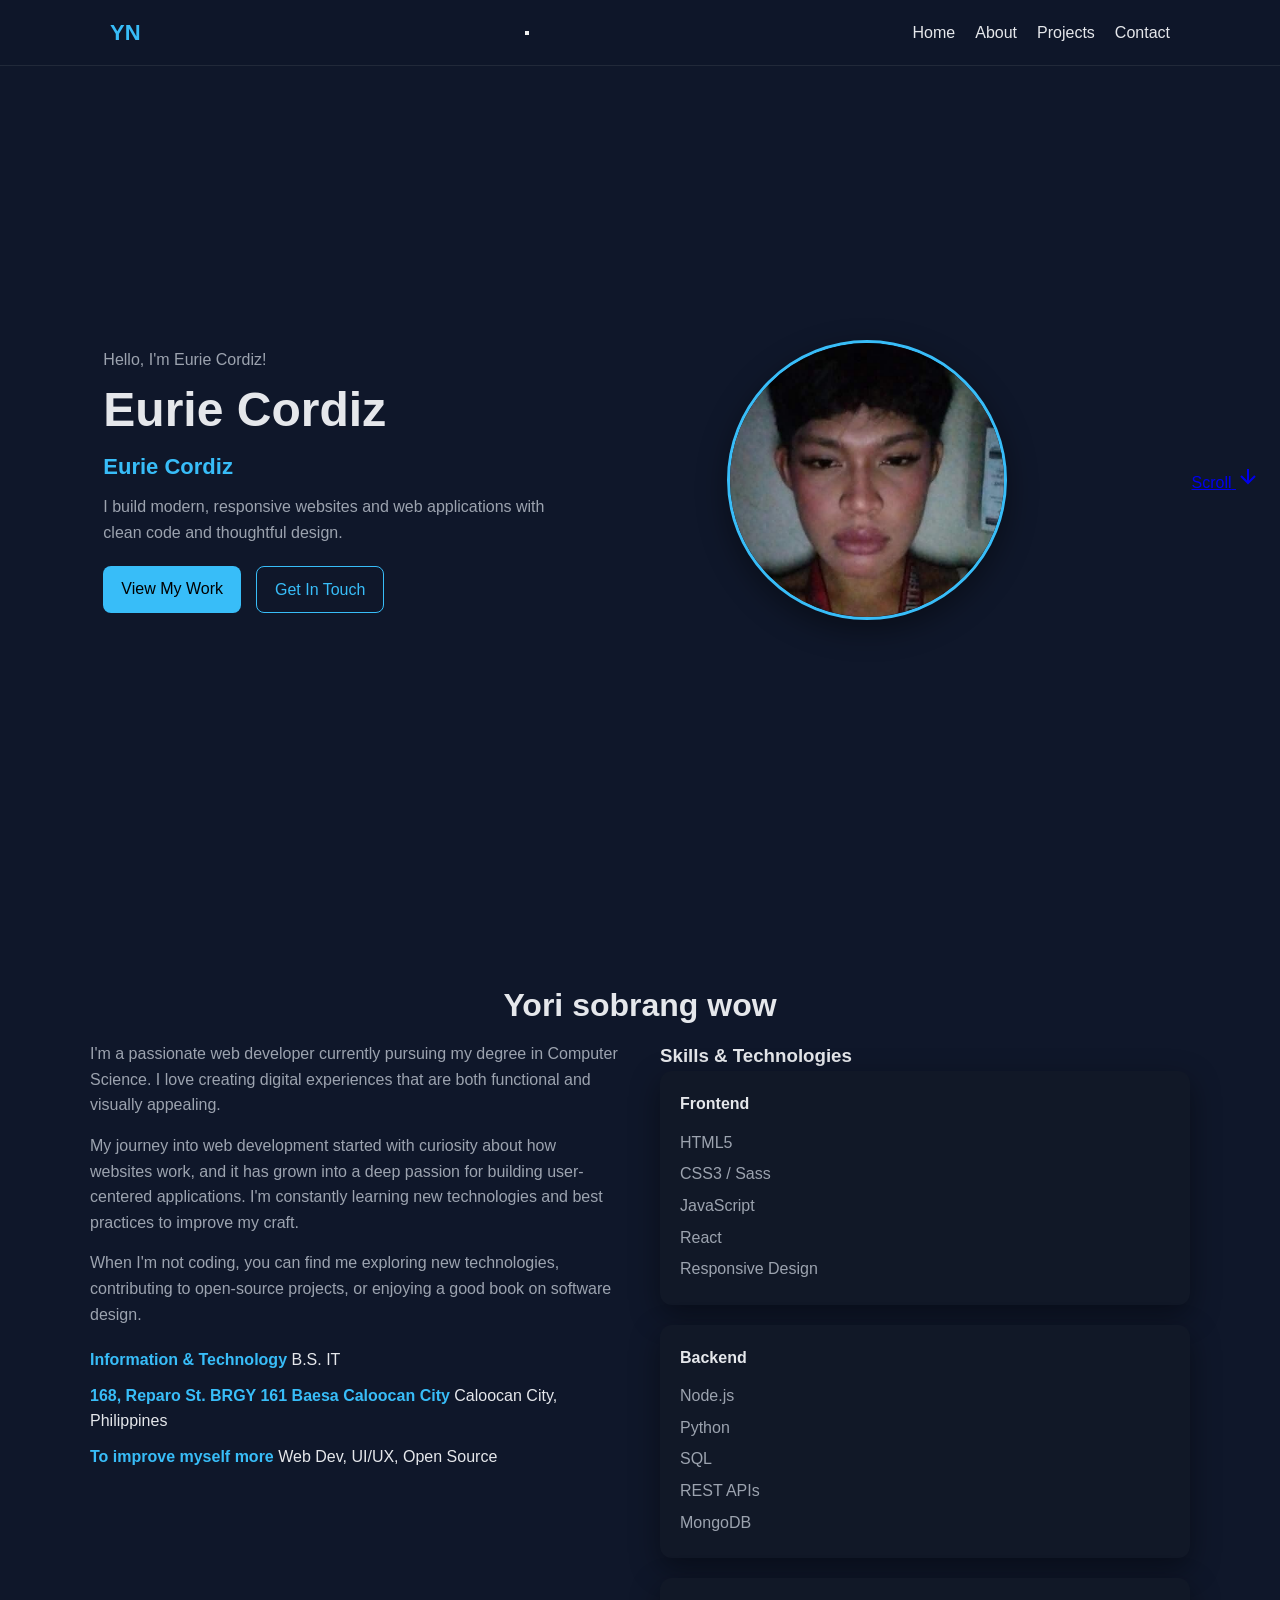
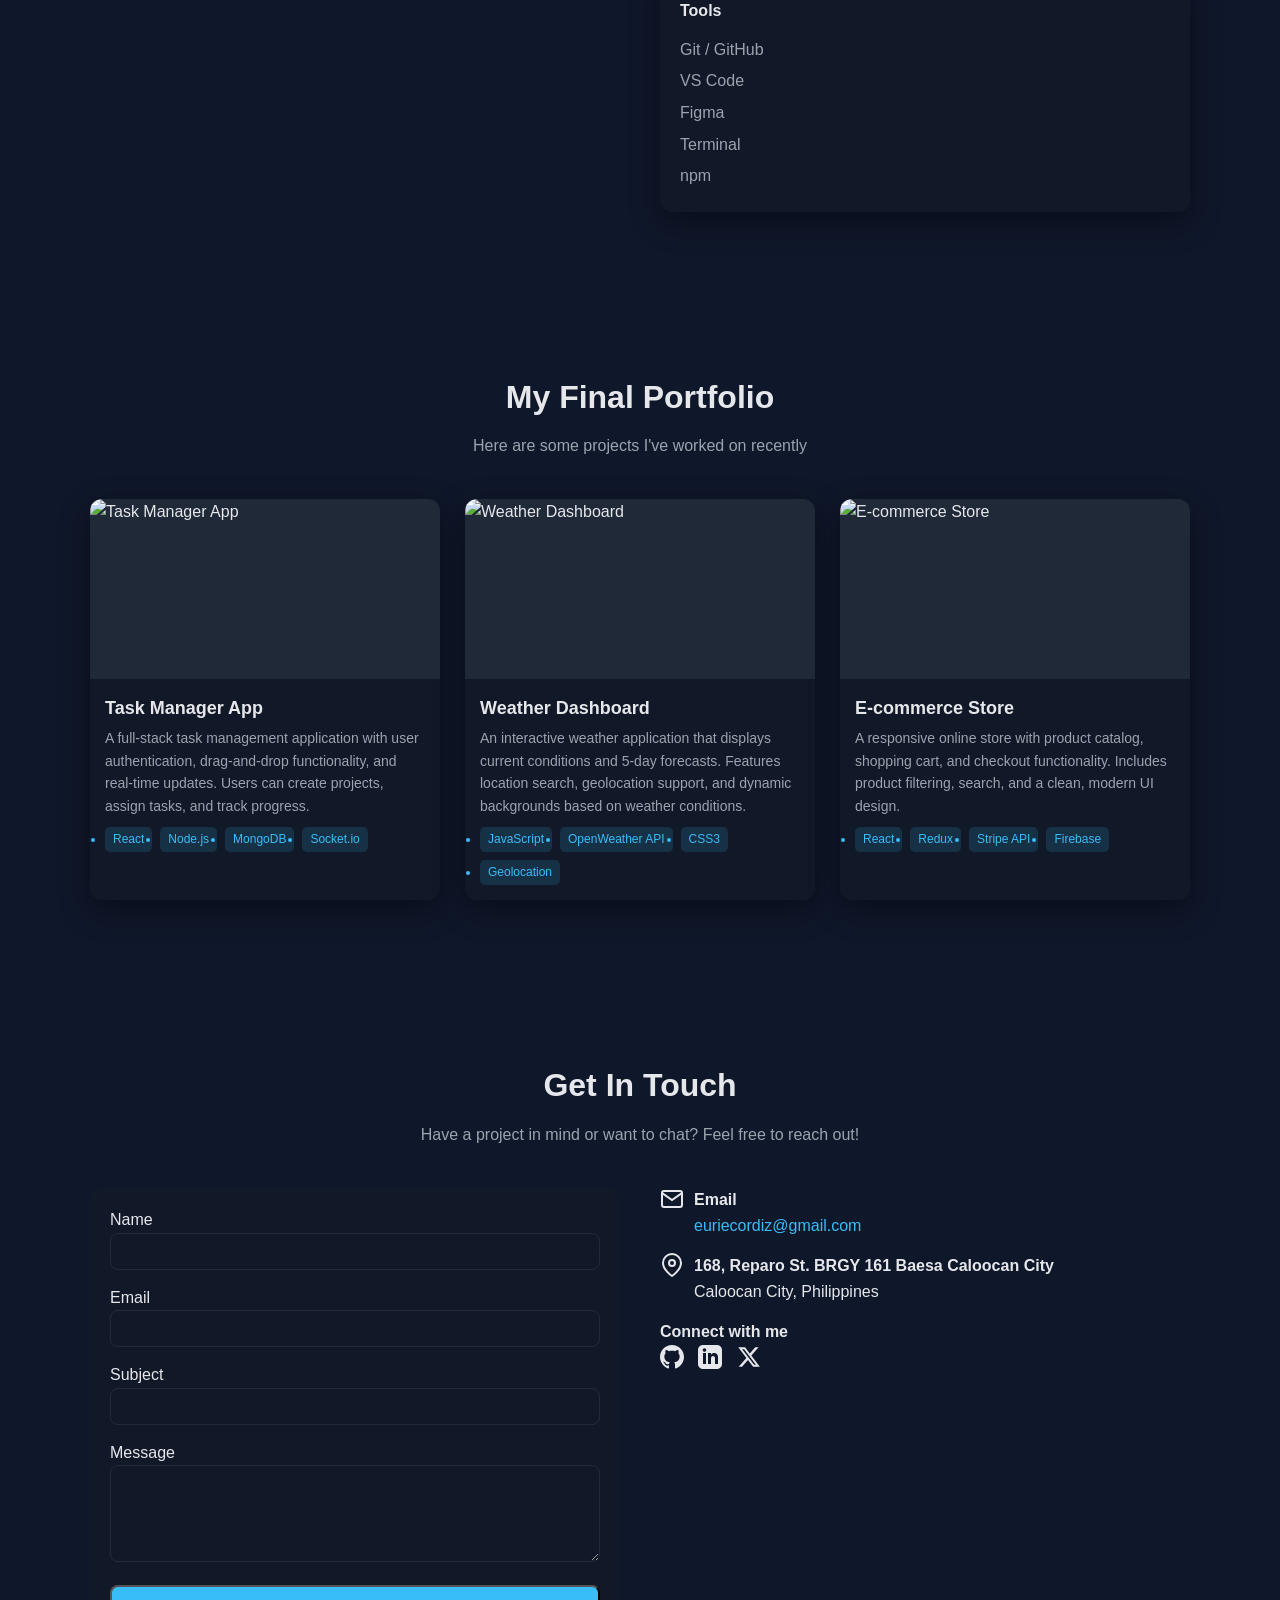
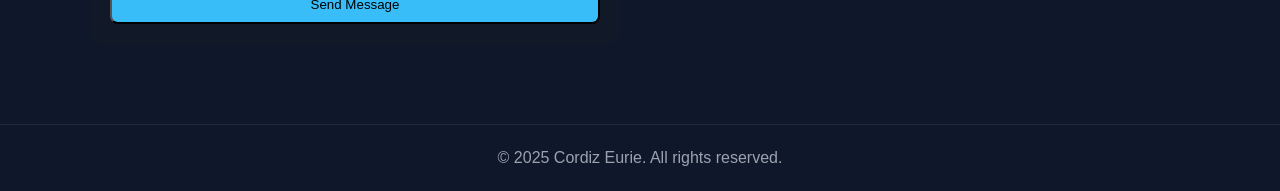
==== index.html @ 9e7bad4b "Add files via upload" ====
<!DOCTYPE html>
<html lang="en">
<head>
    <meta charset="UTF-8">
    <meta name="viewport" content="width=device-width, initial-scale=1.0">
    <title>Eurie Cordiz | Web Developer</title>
    <link rel="stylesheet" href="style.css">
    <link rel="preconnect" href="[fonts.googleapis.com](https://fonts.googleapis.com)">
    <link rel="preconnect" href="[fonts.gstatic.com](https://fonts.gstatic.com)" crossorigin>
    <link href="[fonts.googleapis.com](https://fonts.googleapis.com/css2?family=Inter:wght@400;500;600;700&display=swap)" rel="stylesheet">
</head>
<body>
    <!-- Navigation -->
    <nav class="navbar">
        <div class="nav-container">
            <a href="#home" class="nav-logo">YN</a>
            <button class="nav-toggle" aria-label="Toggle navigation">
                <span></span>
                <span></span>
                <span></span>
            </button>
            <ul class="nav-menu">
                <li><a href="#home" class="nav-link">Home</a></li>
                <li><a href="#about" class="nav-link">About</a></li>
                <li><a href="#projects" class="nav-link">Projects</a></li>
                <li><a href="#contact" class="nav-link">Contact</a></li>
            </ul>
        </div>
    </nav>
    <!-- Home Section -->
    <section id="home" class="hero">
        <div class="hero-content">
            <div class="hero-text">
                <p class="hero-greeting">Hello, I'm Eurie Cordiz!</p>
                <h1 class="hero-name">Eurie Cordiz</h1>
                <h2 class="hero-role">Eurie Cordiz</h2>
                <p class="hero-tagline">I build modern, responsive websites and web applications with clean code and thoughtful design.</p>
                <div class="hero-buttons">
                    <a href="#projects" class="btn btn-primary">View My Work</a>
                    <a href="#contact" class="btn btn-secondary">Get In Touch</a>
                </div>
            </div>
            <div class="hero-image">
                <div class="image-wrapper">
                    <!-- Replace with your photo -->
                    <div class="image-placeholder">
                    <img src="eurie.jfif" alt="Eurie">
                    </div>
                </div>
            </div>
        </div>
        <a href="#about" class="scroll-indicator">
            <span>Scroll</span>
            <svg width="24" height="24" viewBox="0 0 24 24" fill="none" stroke="currentColor" stroke-width="2">
                <path d="M12 5v14M19 12l-7 7-7-7"/>
            </svg>
        </a>
    </section>
    <!-- About Section -->
    <section id="about" class="about">
        <div class="container">
            <h2 class="section-title">Yori sobrang wow</h2>
            <div class="about-content">
                <div class="about-text">
                    <p>I'm a passionate web developer currently pursuing my degree in Computer Science. I love creating digital experiences that are both functional and visually appealing.</p>
                    <p>My journey into web development started with curiosity about how websites work, and it has grown into a deep passion for building user-centered applications. I'm constantly learning new technologies and best practices to improve my craft.</p>
                    <p>When I'm not coding, you can find me exploring new technologies, contributing to open-source projects, or enjoying a good book on software design.</p>
                    
                    <div class="about-details">
                        <div class="detail-item">
                            <span class="detail-label">Information & Technology</span>
                            <span class="detail-value">B.S. IT</span>
                        </div>
                        <div class="detail-item">
                            <span class="detail-label">168, Reparo St. BRGY 161 Baesa Caloocan City</span>
                            <span class="detail-value">Caloocan City, Philippines</span>
                        </div>
                        <div class="detail-item">
                            <span class="detail-label">To improve myself more</span>
                            <span class="detail-value">Web Dev, UI/UX, Open Source</span>
                        </div>
                    </div>
                </div>
                <div class="about-skills">
                    <h3>Skills & Technologies</h3>
                    <div class="skills-grid">
                        <div class="skill-category">
                            <h4>Frontend</h4>
                            <ul class="skill-list">
                                <li>HTML5</li>
                                <li>CSS3 / Sass</li>
                                <li>JavaScript</li>
                                <li>React</li>
                                <li>Responsive Design</li>
                            </ul>
                        </div>
                        <div class="skill-category">
                            <h4>Backend</h4>
                            <ul class="skill-list">
                                <li>Node.js</li>
                                <li>Python</li>
                                <li>SQL</li>
                                <li>REST APIs</li>
                                <li>MongoDB</li>
                            </ul>
                        </div>
                        <div class="skill-category">
                            <h4>Tools</h4>
                            <ul class="skill-list">
                                <li>Git / GitHub</li>
                                <li>VS Code</li>
                                <li>Figma</li>
                                <li>Terminal</li>
                                <li>npm</li>
                            </ul>
                        </div>
                    </div>
                </div>
            </div>
        </div>
    </section>
    <!-- Projects Section -->
    <section id="projects" class="projects">
        <div class="container">
            <h2 class="section-title">My Final Portfolio</h2>
            <p class="section-subtitle">Here are some projects I've worked on recently</p>
            
            <div class="projects-grid">
                <!-- Project 1 -->
                <article class="project-card">
                    <div class="project-image">
                        <img src="images/project1.jpg" alt="Task Manager App" onerror="this.parentElement.classList.add('no-image')">
                        <div class="project-overlay">
                            <a href="#" class="project-link" title="View Live">
                                <svg width="20" height="20" viewBox="0 0 24 24" fill="none" stroke="currentColor" stroke-width="2">
                                    <path d="M18 13v6a2 2 0 0 1-2 2H5a2 2 0 0 1-2-2V8a2 2 0 0 1 2-2h6"/>
                                    <polyline points="15 3 21 3 21 9"/>
                                    <line x1="10" y1="14" x2="21" y2="3"/>
                                </svg>
                            </a>
                            <a href="#" class="project-link" title="View Code">
                                <svg width="20" height="20" viewBox="0 0 24 24" fill="none" stroke="currentColor" stroke-width="2">
                                    <path d="M9 19c-5 1.5-5-2.5-7-3m14 6v-3.87a3.37 3.37 0 0 0-.94-2.61c3.14-.35 6.44-1.54 6.44-7A5.44 5.44 0 0 0 20 4.77 5.07 5.07 0 0 0 19.91 1S18.73.65 16 2.48a13.38 13.38 0 0 0-7 0C6.27.65 5.09 1 5.09 1A5.07 5.07 0 0 0 5 4.77a5.44 5.44 0 0 0-1.5 3.78c0 5.42 3.3 6.61 6.44 7A3.37 3.37 0 0 0 9 18.13V22"/>
                                </svg>
                            </a>
                        </div>
                    </div>
                    <div class="project-info">
                        <h3 class="project-title">Task Manager App</h3>
                        <p class="project-description">A full-stack task management application with user authentication, drag-and-drop functionality, and real-time updates. Users can create projects, assign tasks, and track progress.</p>
                        <ul class="project-tech">
                            <li>React</li>
                            <li>Node.js</li>
                            <li>MongoDB</li>
                            <li>Socket.io</li>
                        </ul>
                    </div>
                </article>
                <!-- Project 2 -->
                <article class="project-card">
                    <div class="project-image">
                        <img src="images/project2.jpg" alt="Weather Dashboard" onerror="this.parentElement.classList.add('no-image')">
                        <div class="project-overlay">
                            <a href="#" class="project-link" title="View Live">
                                <svg width="20" height="20" viewBox="0 0 24 24" fill="none" stroke="currentColor" stroke-width="2">
                                    <path d="M18 13v6a2 2 0 0 1-2 2H5a2 2 0 0 1-2-2V8a2 2 0 0 1 2-2h6"/>
                                    <polyline points="15 3 21 3 21 9"/>
                                    <line x1="10" y1="14" x2="21" y2="3"/>
                                </svg>
                            </a>
                            <a href="#" class="project-link" title="View Code">
                                <svg width="20" height="20" viewBox="0 0 24 24" fill="none" stroke="currentColor" stroke-width="2">
                                    <path d="M9 19c-5 1.5-5-2.5-7-3m14 6v-3.87a3.37 3.37 0 0 0-.94-2.61c3.14-.35 6.44-1.54 6.44-7A5.44 5.44 0 0 0 20 4.77 5.07 5.07 0 0 0 19.91 1S18.73.65 16 2.48a13.38 13.38 0 0 0-7 0C6.27.65 5.09 1 5.09 1A5.07 5.07 0 0 0 5 4.77a5.44 5.44 0 0 0-1.5 3.78c0 5.42 3.3 6.61 6.44 7A3.37 3.37 0 0 0 9 18.13V22"/>
                                </svg>
                            </a>
                        </div>
                    </div>
                    <div class="project-info">
                        <h3 class="project-title">Weather Dashboard</h3>
                        <p class="project-description">An interactive weather application that displays current conditions and 5-day forecasts. Features location search, geolocation support, and dynamic backgrounds based on weather conditions.</p>
                        <ul class="project-tech">
                            <li>JavaScript</li>
                            <li>OpenWeather API</li>
                            <li>CSS3</li>
                            <li>Geolocation</li>
                        </ul>
                    </div>
                </article>
                <!-- Project 3 -->
                <article class="project-card">
                    <div class="project-image">
                        <img src="images/project3.jpg" alt="E-commerce Store" onerror="this.parentElement.classList.add('no-image')">
                        <div class="project-overlay">
                            <a href="#" class="project-link" title="View Live">
                                <svg width="20" height="20" viewBox="0 0 24 24" fill="none" stroke="currentColor" stroke-width="2">
                                    <path d="M18 13v6a2 2 0 0 1-2 2H5a2 2 0 0 1-2-2V8a2 2 0 0 1 2-2h6"/>
                                    <polyline points="15 3 21 3 21 9"/>
                                    <line x1="10" y1="14" x2="21" y2="3"/>
                                </svg>
                            </a>
                            <a href="#" class="project-link" title="View Code">
                                <svg width="20" height="20" viewBox="0 0 24 24" fill="none" stroke="currentColor" stroke-width="2">
                                    <path d="M9 19c-5 1.5-5-2.5-7-3m14 6v-3.87a3.37 3.37 0 0 0-.94-2.61c3.14-.35 6.44-1.54 6.44-7A5.44 5.44 0 0 0 20 4.77 5.07 5.07 0 0 0 19.91 1S18.73.65 16 2.48a13.38 13.38 0 0 0-7 0C6.27.65 5.09 1 5.09 1A5.07 5.07 0 0 0 5 4.77a5.44 5.44 0 0 0-1.5 3.78c0 5.42 3.3 6.61 6.44 7A3.37 3.37 0 0 0 9 18.13V22"/>
                                </svg>
                            </a>
                        </div>
                    </div>
                    <div class="project-info">
                        <h3 class="project-title">E-commerce Store</h3>
                        <p class="project-description">A responsive online store with product catalog, shopping cart, and checkout functionality. Includes product filtering, search, and a clean, modern UI design.</p>
                        <ul class="project-tech">
                            <li>React</li>
                            <li>Redux</li>
                            <li>Stripe API</li>
                            <li>Firebase</li>
                        </ul>
                    </div>
                </article>
            </div>
        </div>
    </section>
    <!-- Contact Section -->
    <section id="contact" class="contact">
        <div class="container">
            <h2 class="section-title">Get In Touch</h2>
            <p class="section-subtitle">Have a project in mind or want to chat? Feel free to reach out!</p>
            
            <div class="contact-content">
                <form class="contact-form" id="contactForm">
                    <div class="form-group">
                        <label for="name">Name</label>
                        <input type="text" id="name" name="name" required>
                    </div>
                    <div class="form-group">
                        <label for="email">Email</label>
                        <input type="email" id="email" name="email" required>
                    </div>
                    <div class="form-group">
                        <label for="subject">Subject</label>
                        <input type="text" id="subject" name="subject" required>
                    </div>
                    <div class="form-group">
                        <label for="message">Message</label>
                        <textarea id="message" name="message" rows="5" required></textarea>
                    </div>
                    <button type="submit" class="btn btn-primary btn-full">Send Message</button>
                </form>
                
                <div class="contact-info">
                    <div class="contact-item">
                        <div class="contact-icon">
                            <svg width="24" height="24" viewBox="0 0 24 24" fill="none" stroke="currentColor" stroke-width="2">
                                <path d="M4 4h16c1.1 0 2 .9 2 2v12c0 1.1-.9 2-2 2H4c-1.1 0-2-.9-2-2V6c0-1.1.9-2 2-2z"/>
                                <polyline points="22,6 12,13 2,6"/>
                            </svg>
                        </div>
                        <div class="contact-details">
                            <h4>Email</h4>
                            <a href="mailto:your.email@example.com">euriecordiz@gmail.com</a>
                        </div>
                    </div>
                    
                    <div class="contact-item">
                        <div class="contact-icon">
                            <svg width="24" height="24" viewBox="0 0 24 24" fill="none" stroke="currentColor" stroke-width="2">
                                <path d="M21 10c0 7-9 13-9 13s-9-6-9-13a9 9 0 0 1 18 0z"/>
                                <circle cx="12" cy="10" r="3"/>
                            </svg>
                        </div>
                        <div class="contact-details">
                            <h4>168, Reparo St. BRGY 161 Baesa Caloocan City</h4>
                            <p>Caloocan City, Philippines</p>
                        </div>
                    </div>
                    
                    <div class="social-links">
                        <h4>Connect with me</h4>
                        <div class="social-icons">
                            <a href="https://github.com/euriecordiz" target="_blank" rel="noopener noreferrer" aria-label="GitHub">
                                <svg width="24" height="24" viewBox="0 0 24 24" fill="currentColor">
                                    <path d="M12 0c-6.626 0-12 5.373-12 12 0 5.302 3.438 9.8 8.207 11.387.599.111.793-.261.793-.577v-2.234c-3.338.726-4.033-1.416-4.033-1.416-.546-1.387-1.333-1.756-1.333-1.756-1.089-.745.083-.729.083-.729 1.205.084 1.839 1.237 1.839 1.237 1.07 1.834 2.807 1.304 3.492.997.107-.775.418-1.305.762-1.604-2.665-.305-5.467-1.334-5.467-5.931 0-1.311.469-2.381 1.236-3.221-.124-.303-.535-1.524.117-3.176 0 0 1.008-.322 3.301 1.23.957-.266 1.983-.399 3.003-.404 1.02.005 2.047.138 3.006.404 2.291-1.552 3.297-1.23 3.297-1.23.653 1.653.242 2.874.118 3.176.77.84 1.235 1.911 1.235 3.221 0 4.609-2.807 5.624-5.479 5.921.43.372.823 1.102.823 2.222v3.293c0 .319.192.694.801.576 4.765-1.589 8.199-6.086 8.199-11.386 0-6.627-5.373-12-12-12z"/>
                                </svg>
                            </a>
                            <a href="[linkedin.com](https://linkedin.com/in/yourusername)" target="_blank" rel="noopener noreferrer" aria-label="LinkedIn">
                                <svg width="24" height="24" viewBox="0 0 24 24" fill="currentColor">
                                    <path d="M19 0h-14c-2.761 0-5 2.239-5 5v14c0 2.761 2.239 5 5 5h14c2.762 0 5-2.239 5-5v-14c0-2.761-2.238-5-5-5zm-11 19h-3v-11h3v11zm-1.5-12.268c-.966 0-1.75-.79-1.75-1.764s.784-1.764 1.75-1.764 1.75.79 1.75 1.764-.783 1.764-1.75 1.764zm13.5 12.268h-3v-5.604c0-3.368-4-3.113-4 0v5.604h-3v-11h3v1.765c1.396-2.586 7-2.777 7 2.476v6.759z"/>
                                </svg>
                            </a>
                            <a href="[twitter.com](https://twitter.com/yourusername)" target="_blank" rel="noopener noreferrer" aria-label="Twitter">
                                <svg width="24" height="24" viewBox="0 0 24 24" fill="currentColor">
                                    <path d="M18.244 2.25h3.308l-7.227 8.26 8.502 11.24H16.17l-5.214-6.817L4.99 21.75H1.68l7.73-8.835L1.254 2.25H8.08l4.713 6.231zm-1.161 17.52h1.833L7.084 4.126H5.117z"/>
                                </svg>
                            </a>
                        </div>
                    </div>
                </div>
            </div>
        </div>
    </section>
    <!-- Footer -->
    <footer class="footer">
        <div class="container">
            <p>&copy; 2025 Cordiz Eurie. All rights reserved.</p>
        </div>
    </footer>
    <script src="js/main.js"></script>
</body>
</html>
---- style.css ----
/* ========== ROOT VARIABLES ========== */
:root {
    --bg: #0f172a;
    --card: #111827;
    --text: #e5e7eb;
    --muted: #9ca3af;
    --primary: #38bdf8;
    --secondary: #22c55e;
    --border: rgba(255,255,255,0.08);
    --shadow: 0 10px 30px rgba(0,0,0,0.4);
}

/* ========== GLOBAL RESET ========== */
* {
    margin: 0;
    padding: 0;
    box-sizing: border-box;
    font-family: 'Inter', sans-serif;
    scroll-behavior: smooth;
}

body {
    background: var(--bg);
    color: var(--text);
    line-height: 1.6;
}

/* ========== NAVBAR ========== */
.navbar {
    position: fixed;
    width: 100%;
    top: 0;
    left: 0;
    background: rgba(15, 23, 42, 0.85);
    backdrop-filter: blur(10px);
    border-bottom: 1px solid var(--border);
    z-index: 1000;
}

.nav-container {
    max-width: 1100px;
    margin: auto;
    padding: 15px 20px;
    display: flex;
    justify-content: space-between;
    align-items: center;
}

.nav-logo {
    font-size: 22px;
    font-weight: 700;
    color: var(--primary);
    text-decoration: none;
}

.nav-menu {
    display: flex;
    list-style: none;
    gap: 20px;
}

.nav-link {
    color: var(--text);
    text-decoration: none;
    transition: 0.3s;
}

.nav-link:hover {
    color: var(--primary);
}

/* ========== HERO SECTION ========== */
.hero {
    min-height: 100vh;
    display: flex;
    align-items: center;
    padding: 120px 20px 60px;
}

.hero-content {
    max-width: 1100px;
    margin: auto;
    display: flex;
    align-items: center;
    justify-content: space-between;
    gap: 40px;
    flex-wrap: wrap;
}

.hero-text {
    flex: 1;
}

.hero-greeting {
    color: var(--muted);
}

.hero-name {
    font-size: 48px;
    font-weight: 700;
}

.hero-role {
    font-size: 22px;
    color: var(--primary);
    margin-bottom: 10px;
}

.hero-tagline {
    color: var(--muted);
    margin-bottom: 20px;
}

.hero-buttons {
    display: flex;
    gap: 15px;
}

.btn {
    padding: 10px 18px;
    border-radius: 8px;
    text-decoration: none;
    transition: 0.3s;
    font-weight: 500;
}

.btn-primary {
    background: var(--primary);
    color: #000;
}

.btn-primary:hover {
    opacity: 0.8;
}

.btn-secondary {
    border: 1px solid var(--primary);
    color: var(--primary);
}

.btn-secondary:hover {
    background: var(--primary);
    color: #000;
}

/* HERO IMAGE */
.hero-image {
    flex: 1;
    display: flex;
    justify-content: center;
}

.image-wrapper {
    width: 280px;
    height: 280px;
    border-radius: 50%;
    overflow: hidden;
    border: 3px solid var(--primary);
    box-shadow: var(--shadow);
    position: relative;
}

.image-wrapper img {
    width: 100%;
    height: 100%;
    object-fit: cover;
}

.image-placeholder {
    position: absolute;
    inset: 0;
    display: flex;
    align-items: center;
    justify-content: center;
    background: var(--card);
    font-size: 40px;
    font-weight: bold;
}

/* ========== SECTIONS ========== */
section {
    padding: 80px 20px;
}

.container {
    max-width: 1100px;
    margin: auto;
}

.section-title {
    font-size: 32px;
    text-align: center;
    margin-bottom: 10px;
}

.section-subtitle {
    text-align: center;
    color: var(--muted);
    margin-bottom: 40px;
}

/* ========== ABOUT ========== */
.about-content {
    display: grid;
    grid-template-columns: 1fr 1fr;
    gap: 40px;
}

.about-text p {
    margin-bottom: 15px;
    color: var(--muted);
}

.about-details {
    margin-top: 20px;
}

.detail-item {
    margin-bottom: 10px;
}

.detail-label {
    color: var(--primary);
    font-weight: 600;
}

.detail-value {
    color: var(--text);
}

.skills-grid {
    display: grid;
    gap: 20px;
}

.skill-category {
    background: var(--card);
    padding: 20px;
    border-radius: 12px;
    box-shadow: var(--shadow);
}

.skill-list {
    list-style: none;
    margin-top: 10px;
}

.skill-list li {
    color: var(--muted);
    padding: 3px 0;
}

/* ========== PROJECTS ========== */
.projects-grid {
    display: grid;
    grid-template-columns: repeat(auto-fit, minmax(280px, 1fr));
    gap: 25px;
}

.project-card {
    background: var(--card);
    border-radius: 12px;
    overflow: hidden;
    box-shadow: var(--shadow);
    transition: 0.3s;
}

.project-card:hover {
    transform: translateY(-5px);
}

.project-image {
    position: relative;
    height: 180px;
    background: #1f2937;
}

.project-image img {
    width: 100%;
    height: 100%;
    object-fit: cover;
}

.project-overlay {
    position: absolute;
    inset: 0;
    background: rgba(0,0,0,0.6);
    display: flex;
    justify-content: center;
    gap: 10px;
    align-items: center;
    opacity: 0;
    transition: 0.3s;
}

.project-card:hover .project-overlay {
    opacity: 1;
}

.project-info {
    padding: 15px;
}

.project-title {
    font-size: 18px;
    margin-bottom: 5px;
}

.project-description {
    font-size: 14px;
    color: var(--muted);
}

.project-tech {
    display: flex;
    gap: 8px;
    flex-wrap: wrap;
    margin-top: 10px;
}

.project-tech li {
    font-size: 12px;
    background: rgba(56,189,248,0.15);
    color: var(--primary);
    padding: 3px 8px;
    border-radius: 5px;
}

/* ========== CONTACT ========== */
.contact-content {
    display: grid;
    grid-template-columns: 1fr 1fr;
    gap: 40px;
}

.contact-form {
    background: var(--card);
    padding: 20px;
    border-radius: 12px;
}

.form-group {
    margin-bottom: 15px;
}

input, textarea {
    width: 100%;
    padding: 10px;
    border-radius: 8px;
    border: 1px solid var(--border);
    background: transparent;
    color: var(--text);
    outline: none;
}

.btn-full {
    width: 100%;
}

.contact-item {
    display: flex;
    gap: 10px;
    margin-bottom: 15px;
}

.contact-info a {
    color: var(--primary);
    text-decoration: none;
}

.social-icons a {
    margin-right: 10px;
    color: var(--text);
    transition: 0.3s;
}

.social-icons a:hover {
    color: var(--primary);
}

/* ========== FOOTER ========== */
.footer {
    text-align: center;
    padding: 20px;
    border-top: 1px solid var(--border);
    color: var(--muted);
}

/* ========== RESPONSIVE ========== */
@media (max-width: 768px) {
    .hero-content,
    .about-content,
    .contact-content {
        grid-template-columns: 1fr;
        flex-direction: column;
        text-align: center;
    }

    .nav-menu {
        display: none;
    }

    .hero-name {
        font-size: 36px;
    }
}
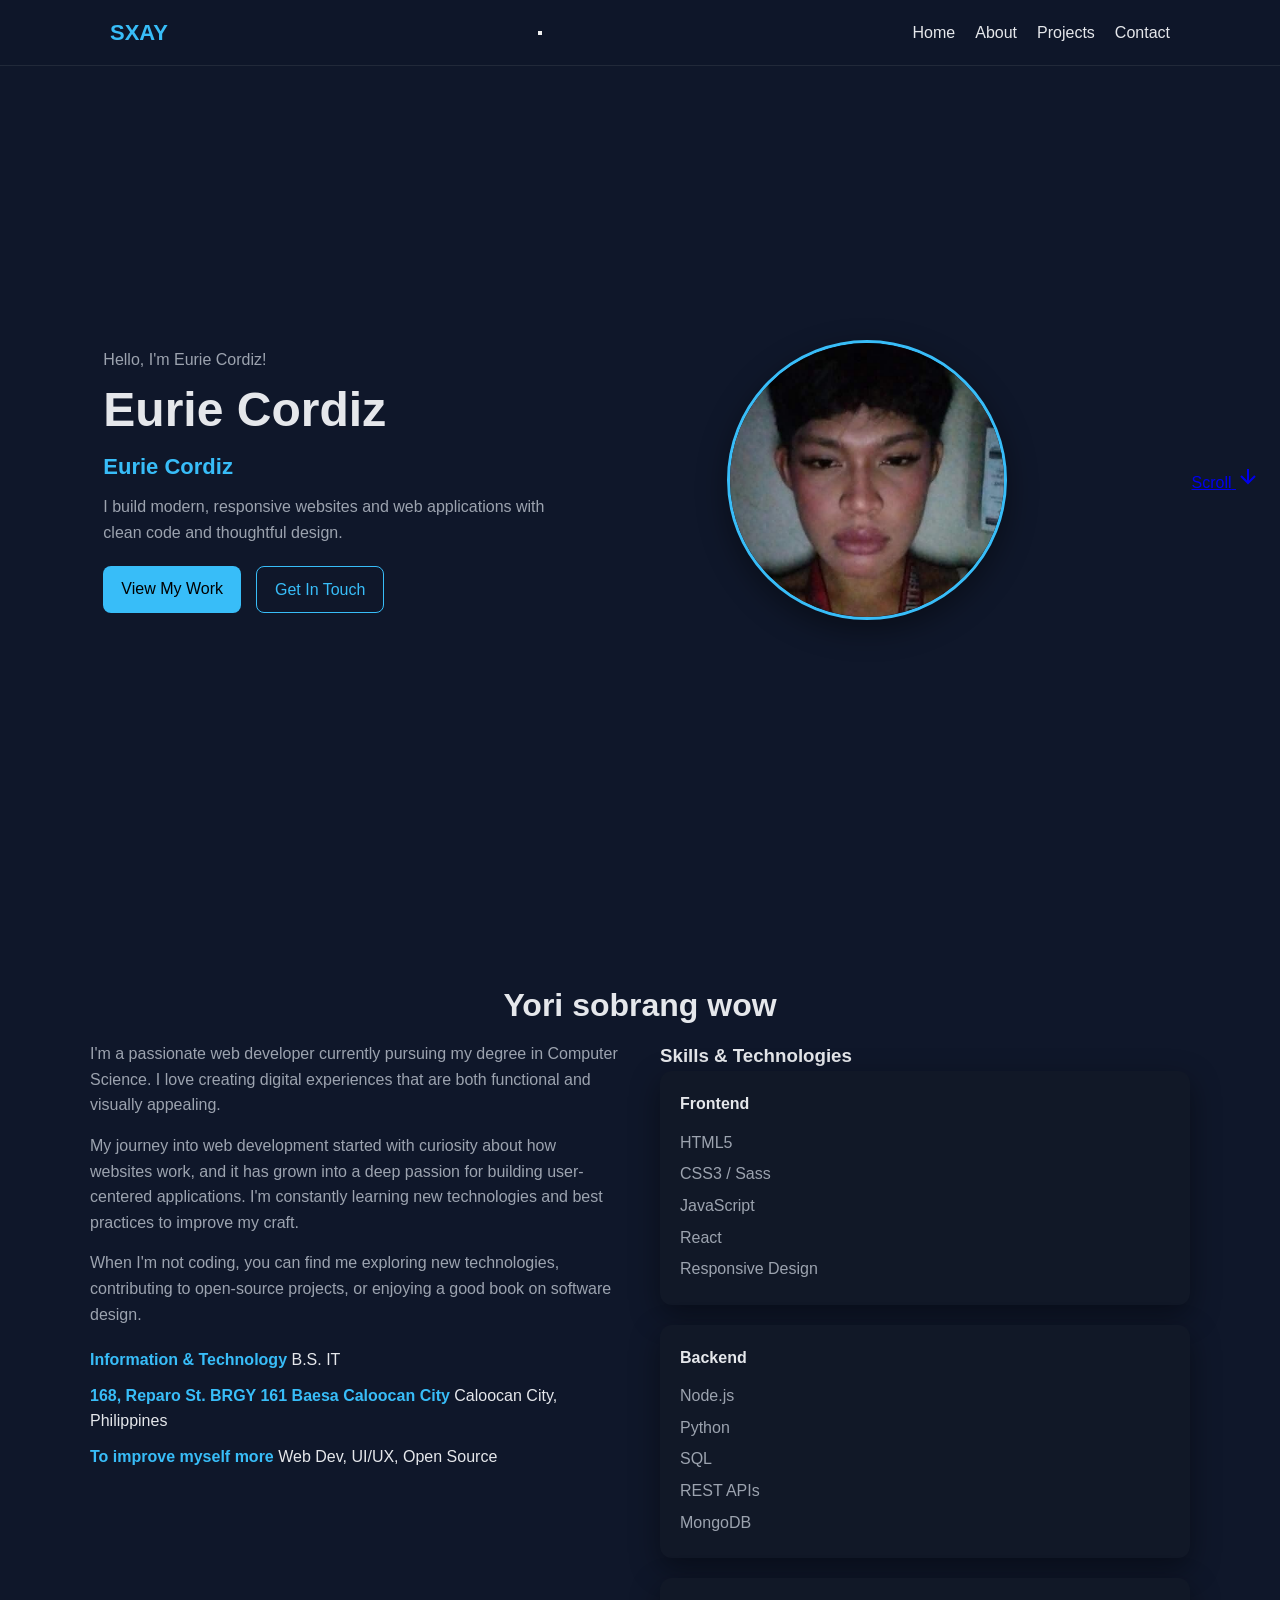
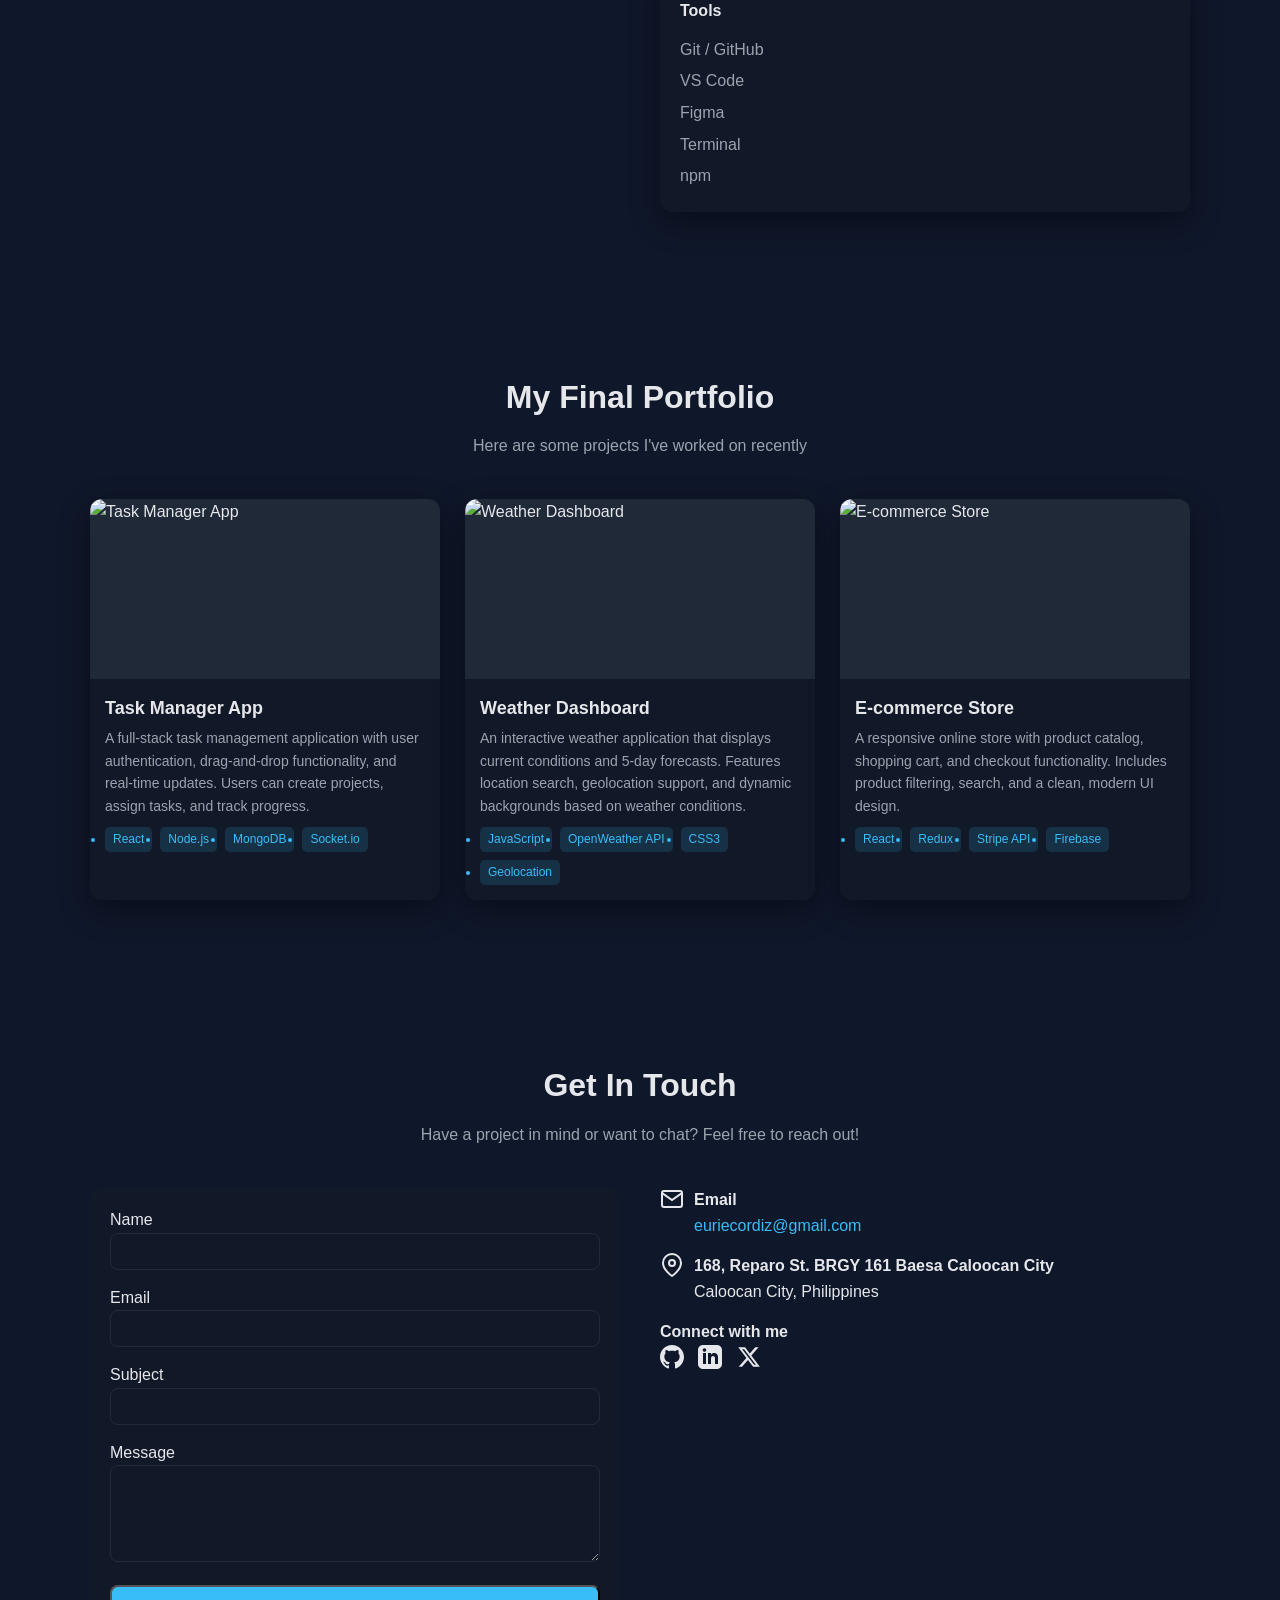
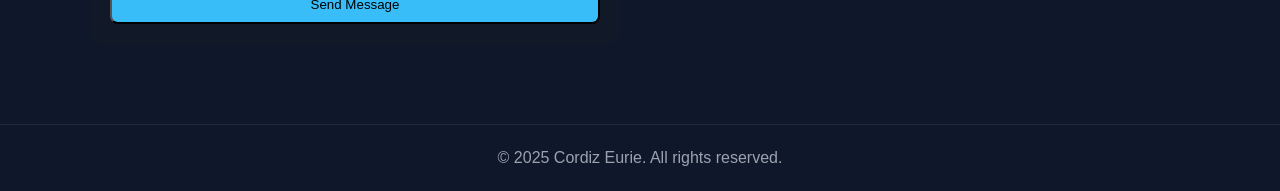
==== commit 61c31590: "index.html" ====
--- a/index.html
+++ b/index.html
@@ -13,7 +13,7 @@
     <!-- Navigation -->
     <nav class="navbar">
         <div class="nav-container">
-            <a href="#home" class="nav-logo">YN</a>
+            <a href="#home" class="nav-logo">SXAY</a>
             <button class="nav-toggle" aria-label="Toggle navigation">
                 <span></span>
                 <span></span>
